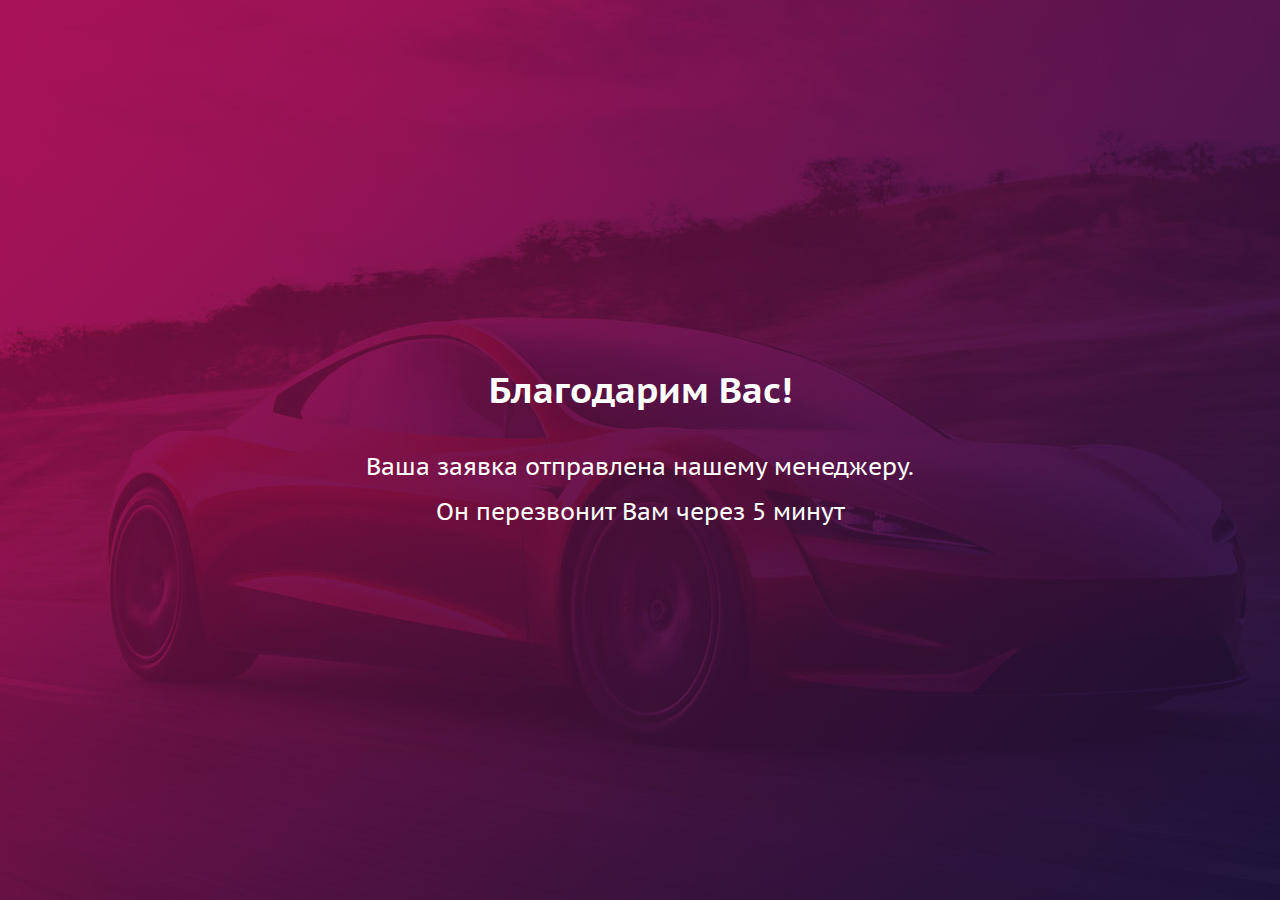
==== thanks.html @ f4be1530 "first" ====
<!DOCTYPE html>
<html lang="ru" style="height: 100%;">
<head>
    <meta charset="UTF-8">
    <!-- <meta http-equiv="refresh" content="5;  benzo"> -->
    <title>Благодарим Вас!</title>    
    <link rel="icon" type="image/ico" href="favicon.ico" />    
    <link rel="stylesheet" href="css/main.css" />
    <link rel="stylesheet" href="css/fonts.css" />
    <link rel="stylesheet" href="css/media.css" />
</head>
    <body class="thanks_body">
        <section class="thanks_page">
            <h4 style="font-size: 36px;color: #fff;">Благодарим Вас!</h1>
            <p style="font-size: 24px;color: #fff;">Ваша заявка отправлена нашему менеджеру. <br>Он перезвонит Вам через 5 минут</p> 
        </section>  
    </body>
</html>
---- css/main.css ----
body {
	font: 1.8rem "PT Sans", sans-serif;
	min-width: 320px;
	font-weight: normal;
	position: relative;
	max-width: 1920px;
	margin: 0 auto;
	overflow-x: hidden;
}
main {
	display: block;
}
p {
	font-size: 1.8rem;
	line-height: 2.8rem;
	color: #000;
}
.video {
	text-align: center;
	background-image: url("../img/video_bg.png");
	background-position: center bottom;
}
.video .video_wrapper {
	margin: 0 auto;
	max-width: 770px;
	position: relative;
}
.video video {
	-webkit-object-fit: cover;
    -moz-object-fit: cover;
    -ms-object-fit: cover;
    -o-object-fit: cover;
    object-fit: cover;
    width: 100%;
}
.video button#videoButton {
	width: 9.6rem;
	height: 9.6rem;
	background-size: 100% 100%;
	background-image: url("../img/video_btn.png");
	position: absolute;
	top: 0;
	left: 0;
	right: 0;
	bottom: 0;
	margin: auto;
}
.mfp-counter {
	display: none;
}
.dot {
	position: relative;
	z-index: 300;
	height: 5px;
	width: 25px;
	background-color: #e6e6e6;
}
.slick-active .dot {
	background-color: #a40e4c;
}
.slick-dots {
	bottom: 0!important;
	right: 15px!important;
	width: auto!important;
}
.slick-dots li {
	height: auto!important;
	margin: 0 0 0 10px!important;
	width: auto!important;
}
.slick-dotted.slick-slider {
	margin-bottom: 0!important;
}
.next, .prev {
	position: absolute;
	width: 50px;
	height: 50px;
	z-index: 300;
	cursor: pointer;
	-webkit-transition: all .3s;
	-moz-transition: all .3s;
	-ms-transition: all .3s;
	transition: all .3s;
	bottom: 0;
}
.next {
	background-image: url("../img/next.png");
	left: 485px;
}
.next:hover {
	background-image: url("../img/next_hover.png");
}
.prev {
	background-image: url("../img/prev.png");
	left: 415px;
}
.prev:hover {
	background-image: url("../img/prev_hover.png");
}
.slider_wrapper {
	position: relative;
}
.slider_wrapper:after, .slider:after {
	content: "";
	display: table;
	clear: both;
}
.open_form .timer {
	margin-top: 1rem;
}
.open_form .timer__item {
	display: inline-block;
	width: 60px;
	margin-right: 2rem;
	height: 70px;
	-webkit-border-radius: 3px;
	-moz-border-radius: 3px;
	border-radius: 3px;
	padding-top: .5rem;
	text-align: center;
	color: #000;
	position: relative;
}
.open_form .timer__item:after {
	content: "";
	background-image: url(../img/timer_border.png);
	position: absolute;
	top: 20px;
	right: -22px;
	width: 24px;
	height: 59px;
}
.open_form .timer__item:last-of-type {
	margin-right: 0;
}
.open_form .timer__item:last-of-type span {
	color: #a40e4c;
}
.open_form .timer__item:last-of-type:after {
	display: none;
}
.open_form .big-numb-time, .timer-text {
	color: #2c213e;
}
.open_form .big-numb-time {
	font-size: 4.8rem;
}
.open_form .timer-text {
	font-size: 1.8rem;
	position: relative;
	top: -5px;
}
.relative {
	position: relative;
}
button {
	border: none;
	background: none;
}
button, button:focus, button:hover, input, .thumbnail, .slick-slide, img, ul, li, a, a:focus, a:hover, div, div:focus textarea, textarea:focus {
	outline: none;
	text-decoration: none;
	color: inherit;
}
.mfp-close-btn-in .mfp-close {
	color: #fff!important;
}
.politics {
	background-color: #fff;
}
.politics p {
	font-size: 18px;
	color: #000;
}
.politics_text {
	padding: 20px 15px;
}
.politics h3 {
	background: #1782ab;
	font-size: 24px;
	color: #fff;
	text-transform: uppercase;
	text-align: center;
	padding: 20px 0;
	margin: 0;
}
section {
	padding: 70px 0;
	position: relative;
	background-repeat: no-repeat;
	background-position: center top;
}
section h6 {
	font-weight: bold;
	font-size: 24px;
}
section h4 {
	font-size: 2.6rem;
	margin-top: 0;
	margin-bottom: 2rem;
	font-weight: bold;
	color: #000;
}
section h3 {
	font-size: 3.6rem;
	margin-top: 0;
	color: #000;
	font-weight: bold;
}
ul {
	list-style-type: none;
	padding: 0;
}
.thanks_body {
	background-image: url(../img/thanks.jpg);
	background-repeat: no-repeat;
	background-position: center center;
	margin: 0;
	height: 100%;
	color: #fff;
	display: table;
	width: 100%;
	text-align: center;
}
.thanks_body h4 {
	font-size: 36px;
	margin-top: 0;
}
.thanks_body p {
	font-size: 24px;
	margin-bottom: 0;
}
.thanks_page {
	display: table-cell;
	vertical-align: middle;
}
footer {
	padding-bottom: 20px;
}
footer p {
	color: #919191;
	font-size: 18px;
}
footer span {
	text-decoration: underline;
	color: #2897e5;
	display: block;
	font-size: 14px;
}
footer .row {
	display: -webkit-box;
	display: -moz-box;
	display: -ms-flexbox;
	display: -webkit-flex;
	display: flex;
	-webkit-box-align: center;
	-webkit-flex-align: center;
	-ms-flex-align: center;
	-webkit-align-items: center;
	align-items: center;
	-webkit-box-pack: space-between;
	-webkit-justify-content: space-between;
	-ms-flex-pack: space-between;
	justify-content: space-between;
	height: 60px;
}
.footer_logo {
	max-width: 100%;
}
.made_by p {
	margin-bottom: 10px;
}
.copyright p {
	color: #575757;
	font-size: 14px;
	margin: 0;
}
.copyright {
	text-align: center;
}
.made_by {
	text-align: right;
}
.main_btn {
	height: 57px;
	text-align: center;
	width: 100%;
	max-width: 270px;
	font-size: 14px;
	letter-spacing: .02em;
	font-weight: bold;
	color: #fff;
	-webkit-transition: all .3s;
	-moz-transition: all .3s;
	-ms-transition: all .3s;
	transition: all .3s;
	-webkit-border-radius: 24px 25px 25px 24px/24px 24px 25px 25px;
	-moz-border-radius: 24px 25px 25px 24px/24px 24px 25px 25px;
	border-radius: 24px 25px 25px 24px/24px 24px 25px 25px;
	display: -webkit-box;
	display: -moz-box;
	display: -ms-flexbox;
	display: -webkit-flex;
	display: flex;
	-webkit-box-align: center;
	-webkit-flex-align: center;
	-ms-flex-align: center;
	-webkit-align-items: center;
	align-items: center;
	-webkit-box-pack: center;
	-webkit-justify-content: center;
	-ms-flex-pack: center;
	justify-content: center;
	background-image: url(../img/main_btn.png);
	text-transform: uppercase;
	box-shadow: 3px 3px 3px rgba(0,0,0,.5);
	border: 0;
	background-color: transparent;
}
.main_btn:hover {
	-webkit-box-shadow: none;
	-moz-box-shadow: none;
	box-shadow: none;
	background-image: url(../img/main_btn_hover.png);
	color: #fff;
}
.main_btn.main_btn2:hover {
	background-image: url(../img/main_btn2_hover.png);
}
.main_btn:focus {
	color: #fff;
}
.main_btn.main_btn2 {
	background-image: url(../img/main_btn2.png);
}
.main_btns .main_btn2 {
	margin-top: 6px;
}
.form {
	text-align: center;
	position: relative;
	z-index: 20;
}
.form_wrapper {
	margin: auto;
	position: relative;
	background-color: #09163a;
	width: 100%;
	max-width: 370px;
	padding: 5rem;
}
.form_wrapper h6 {
	color: #fff;
	font-weight: bold;
	font-size: 2.6rem;
	line-height: 4.8rem;
	margin: 0;
}
.form_wrapper p {
	color: #fff;
}
label.error {
	color: red;
}
.form input::-webkit-input-placeholder {
	color: #000;
	font-size: 16px;
}
.form input::-moz-placeholder {
	color: #000;
	font-size: 16px;
}
.form input:-ms-input-placeholder {
	color: #000;
	font-size: 16px;
}
.form input:-moz-placeholder {
	color: #000;
	font-size: 16px;
}
.form textarea::-webkit-input-placeholder {
	color: #000;
	font-size: 16px;
}
.form textarea::-moz-placeholder {
	color: #000;
	font-size: 16px;
}
.form textarea:-ms-input-placeholder {
	color: #000;
	font-size: 16px;
}
.form textarea:-moz-placeholder {
	color: #000;
	font-size: 16px;
}
.form input, .form textarea {
	width: 100%;
	max-width: 270px;
	-webkit-border-radius: 30px;
	-ms-border-radius: 30px;
	-moz-border-radius: 30px;
	-o-border-radius: 30px;
	border-radius: 30px;
	margin-top: 8px;
	color: #000;
	border: 0;
	text-indent: 30px;
	height: 60px;
	font-size: 18px;
	border: 1px solid #3760d0;
}
.form textarea {
	padding-top: 20px;
	height: 120px;
	resize: none;
}
.form button {
	width: 100%;
	max-width: 270px;
	margin-top: 8px;
}
header {
	padding-top: 18px;
	padding-bottom: 80px;
}
header:before {
	content: "";
	position: absolute;
	top: 0;
	left: 0;
	width: 100%;
	height: 1312px;
	background-image: url("../img/main_bg.jpg");
	background-repeat: no-repeat;
	background-position: 50% top;
}
header .top_head {
	display: -webkit-box;
	display: -moz-box;
	display: -ms-flexbox;
	display: -webkit-flex;
	display: flex;
	-webkit-box-align: center;
	-webkit-flex-align: center;
	-ms-flex-align: center;
	-webkit-align-items: center;
	-webkit-box-pack: space-between;
	-webkit-justify-content: space-between;
	-ms-flex-pack: space-between;
	justify-content: space-between;
}
.menu {
	margin: 3.4rem 0 3rem;
}
.menu ul li {
	display: inline-block;
	font-size: 14px;
	text-transform: uppercase;
	font-weight: bold;
	color: #fff;
	margin-right: 40px;
	-webkit-transition: all .3s;
	-moz-transition: all .3s;
	-ms-transition: all .3s;
	transition: all .3s;
}
.menu ul li a {
	display: block;
}
.menu ul li:hover {
	color: #1399d7;
}
.top_btn_mobile {
	color: #f5d6ba;
	font-size: 16px;
	text-decoration: underline;
	display: none;
}
.top_btn a {
	text-align: center;
	line-height: 16px;
	width: 170px;
	max-width: 170px;
	color: #f5d6ba;
	font-size: 16px;
	-webkit-transition: all .3s;
	-moz-transition: all .3s;
	-ms-transition: all .3s;
	transition: all .3s;
	height: 50px;
	-webkit-border-radius: 24px 25px 25px 24px/24px 24px 25px 25px;
	-moz-border-radius: 24px 25px 25px 24px/24px 24px 25px 25px;
	border-radius: 24px 25px 25px 24px/24px 24px 25px 25px;
	border: solid 2px #f5d6ba;
	background-color: transparent;
	display: -webkit-box;
	display: -moz-box;
	display: -ms-flexbox;
	display: -webkit-flex;
	display: flex;
	-webkit-box-align: center;
	-webkit-flex-align: center;
	-ms-flex-align: center;
	-webkit-align-items: center;
	-webkit-box-pack: center;
	-webkit-justify-content: center;
	-ms-flex-pack: center;
	justify-content: center;
}
.top_btn a:hover {
	background-color: #f5d6ba;
	color: #4e351f;
}
.top_items.top_phone {
	font-size: 18px;
	color: #fff;
}
.desc {
	font-size: 1.8rem;
	line-height: 2.4rem;
}
.logo img {
	width: 100%;
	display: block;
	margin-bottom: 5px;
}
.logo {
	font-size: 16px;
	line-height: 20px;
	color: #fff;
}
.top_items {
	font-size: 15px;
	line-height: 20px;
	color: #fff;
	display: -webkit-box;
	display: -moz-box;
	display: -ms-flexbox;
	display: -webkit-flex;
	display: flex;
	-webkit-box-align: center;
	-webkit-flex-align: center;
	-ms-flex-align: center;
	-webkit-align-items: center;
	align-items: center;
	-webkit-box-pack: center;
	-webkit-justify-content: center;
	-ms-flex-pack: center;
	justify-content: center;
}
.top_items img {
	margin-right: 12px;
}
h1{
	font-size: 5.5rem;
	color: #f5d6ba;
	font-weight: bold;
}
h2 {
	font-size: 3.5rem;
	color: #f5d6ba;
	font-weight: bold;
	margin: 0;
}
.trigger {
	margin: 3rem 0 5rem;
}
.trigger li {
	position: relative;
	font-size: 1.8rem;
	line-height: 4.8rem;
	color: #fff;
	margin-bottom: 0;
	padding-left: 20px;
}
.trigger li:last-of-type {
	margin-bottom: 0;
}
.trigger li:before {
	width: 7px;
	height: 11px;
	position: absolute;
	left: 0;
	top: 0;
	bottom: 0;
	margin: auto;
	content: "";
	background-image: url('../img/trigger.png');
}
.adv .adv_text {
	background-color: #09163a;
	height: 315px;
	display: -webkit-box;
	display: -moz-box;
	display: -ms-flexbox;
	display: -webkit-flex;
	display: flex;
	-webkit-box-align: center;
	-webkit-flex-align: center;
	-ms-flex-align: center;
	-webkit-align-items: center;
	align-items: center;
}
.adv .adv_text_2 {
	position: relative;
	z-index: 2;
}
.adv .adv_text.adv_text_left {
	padding-left: 10rem;
}
.adv .adv_text.adv_text_right {
	padding-left: 14rem;
}
.adv h3 {
	position: relative;
	top: -14px;
}
.adv h4 {
	color: #fff;
}
.adv img {
	position: relative;
	z-index: 1;
	display: block;
	max-width: 670px;
}
.adv p {
	color: #fff;
}
.adv .row {
	margin-bottom: 3rem;
}
.adv .row.row_3 {
	-webkit-transform: translateY(-150px);
	-moz-transform: translateY(-150px);
	-ms-transform: translateY(-150px);
	transform: translateY(-150px);
}
.adv .row.row_3 img {
	-webkit-transform: translateY(94px);
	-moz-transform: translateY(94px);
	-ms-transform: translateY(94px);
	transform: translateY(94px);
}
.adv .pict_wrapper img {
	float: right;
	-webkit-transform: translateY(-150px);
	-moz-transform: translateY(-150px);
	-ms-transform: translateY(-150px);
	transform: translateY(-150px);
}
.adv .row.row_4 {
	-webkit-transform: translateY(-54px);
	-moz-transform: translateY(-54px);
	-ms-transform: translateY(-54px);
	transform: translateY(-54px);
}
.adv .row.row_4 .adv_text {
	z-index: 4;
	position: relative;
}
.adv {
	padding-bottom: 0;
}
.question {
	padding-top: 0;
}
.question h3 {
	margin-bottom: 9rem;
}
.question:before {
	content: "";
	background-image: url(../img/car_right.png);
	position: absolute;
	top: -210px;
	left: 0;
	width: 100%;
	height: 342px;
}
.question:after {
	content: "";
	background-image: url(../img/car_left.png);
	position: absolute;
	bottom: 30px;
	left: 0;
	width: 100%;
	height: 424px;
}
.question h4 {
	margin: 0;
}
.question p {
	margin: 3rem 0;
}
.question .main_btn {
	position: relative;
	z-index: 2;
}
.question .row {
	margin-bottom: 10rem;
	
}
.question .row:last-of-type {
	margin-bottom: 0;
}
.question .row img {
	max-width: 100%;
}
.question ul {
	list-style-type: disc;
	padding-left: 18px;
	margin-bottom: 5rem;
}
ul li {
	line-height: 28px;
}
.cols img {
	max-width: 100%;
}
.cols .cols_text {
	padding: 4rem 0 5rem 4rem;
}
.cols .cols_text h4 {
	font-size: 2.4rem;
	color: #fff;
	margin: 0;
}
.cols .cols_text p {
	color: #fff;
	margin: 3rem 0;
}
.cols .cols_wrapper {
	background-image: -webkit-linear-gradient(135deg, #a40e4c, #09163a);
	background-image: -moz-linear-gradient(135deg, #a40e4c, #09163a);
	background-image: -ms-linear-gradient(135deg, #a40e4c, #09163a);
	background-image: linear-gradient(135deg, #a40e4c, #09163a);
}
.open_form:before {
	content: "";
	position: absolute;
	top: 0;
	left: 0;
	width: 100%;
	height: 403px;
	background-image: url("../img/open_form_bg.png");
	background-position: center top;
	background-repeat: no-repeat;
	top: 160px;
	z-index: 2;
}
.open_form h3 {
	font-size: 9rem;
	text-align: left;
	color: #a40e4c;
	margin-bottom: 4rem;
	margin-top: 3rem;
}
.open_form h3:before {
	display: none;
}
.open_form img {
	position: absolute;
	left: 32%;
	z-index: 1;
}
.open_form_left {
	z-index: 2;
}
.open_form .open_form_left p span {
	font-weight: bold;
	color: #58a493;
}
.open_form .open_form_left p.counter_head {
	font-size: 18px;
	margin-top: 6rem;
}
.hub .photos img {
	max-width: 100%;
}
.hub:after {
	display: none;
}
.hub h3 {
	margin-bottom: 3rem;
}
.hub .hub_left p {
	margin-bottom: 3rem;
}
.hub .hub_left p:last-of-type {
	margin-bottom: 0;
}
.hub .hub_right span {
	display: block;
	text-align: right;
	font-size: 10rem;
	color: #f5d6ba;
	font-weight: bold;
	line-height: 7rem;
	margin-bottom: 5rem;
}
.hub .hub_right .hub_right_wrapper {
	display: -webkit-box;
	display: -moz-box;
	display: -ms-flexbox;
	display: -webkit-flex;
	display: flex;
	-webkit-box-align: center;
	-webkit-flex-align: center;
	-ms-flex-align: center;
	-webkit-align-items: center;
	align-items: center;
	-webkit-box-pack: center;
	-webkit-justify-content: center;
	-ms-flex-pack: center;
	justify-content: center;
}
.hub .hub_right .hub_right_wrapper p {
	margin-bottom: 5rem;
	margin-left: 3rem;
}
.hub:after {
	content: "";
	position: absolute;
	bottom: -160px;
	left: 0;
	background-image: url('../img/car_pict.png');
	background-position: center top;
	width: 100%;
	height: 348px;
}
.rev {
	overflow: hidden;
	padding-bottom: 160px;
}
.rev h3 {
	margin-bottom: 5rem;
}
.rev p {
	margin-bottom: 3rem;
	position: relative;
	z-index: 3;
}
.rev p:before {
	content: "";
	position: absolute;
	width: 193px;
	height: 188px;
	position: absolute;
	left: -80px;
	top: -92px;
	background-image: url(../img/rev_quote_l.png);
	z-index: -1;
}
.rev p:after {
	content: "";
	position: absolute;
	width: 193px;
	height: 188px;
	position: absolute;
	right: 0;
	bottom: -150px;
	background-image: url(../img/rev_quote_r.png);
	z-index: -1;
}
.rev strong {
	color: #000;
}
.rev .rev_hub {
	position: absolute;
	bottom: -100px;
	right: -200px;
}
.rev img {
	max-width: 100%;
}
.step img.main_picts {
	max-width: 100%;
}
.step {
	overflow: hidden;
	padding-top: 0;
}
.step h3 {
	margin-bottom: 8rem;
}
.step h4 {
	margin: 3rem 0;
	font-size: 2.4rem;
}
.step .step_pict {
	position: absolute;
	top: -110px;
	left: -20px;
}
.step p {
	margin: 0;
}
.step .main_btn {
	margin-top: 3rem;
}
.step:before {
	content: "";
	position: absolute;
	width: 100%;
	height: 803px;
	background-image: url(../img/right_circle.png);
	background-position: center top;
	left: 0;
	top: 235px;
}
.faq {
	padding-top: 0;
}
.faq img {
	max-width: 100%;
}
.faq h3 {
	margin-bottom: 4rem;
}
.faq .row {
	display: -webkit-box;
	display: -moz-box;
	display: -ms-flexbox;
	display: -webkit-flex;
	display: flex;
	-webkit-box-align: center;
	-webkit-flex-align: center;
	-ms-flex-align: center;
	-webkit-align-items: center;
	align-items: center;
}
.faq .main_btn {
	margin-top: 4rem;
}
.online {
	padding-top: 0;
}
.online:before {
	content: "";
	position: absolute;
	top: 150px;
	left: 0;
	width: 100%;
	height: 362px;
	background-position: center top;
	background-image: url(../img/online_bg.png);
}
.online .form {
	text-align: left;
}
.online h3 {
	margin-bottom: 4rem;
}
.online .online_left p {
	margin-bottom: 4rem;
}
.online .online_right p {
	font-size: 2rem;
}
.online .row {
	display: -webkit-box;
	display: -moz-box;
	display: -ms-flexbox;
	display: -webkit-flex;
	display: flex;
}
.online .online_right {
	height: 100%;
	position: relative;
}
.online .online_right .girl {
	left: 0;
	bottom: 0;
	position: absolute;
}
.online .online_right p a {
	color: #a40e4c;
	font-size: 2.4rem;
	font-weight: bold;
}

.contact {
	padding-bottom: 20px;
}
.contact img {
	max-width: 100%;
}
.contact h3 {
	margin-bottom: 5rem;
}
.contact .contact_item {
	margin-bottom: 3rem;
	display: -webkit-box;
	display: -moz-box;
	display: -ms-flexbox;
	display: -webkit-flex;
	display: flex;
	-webkit-box-align: center;
	-webkit-flex-align: center;
	-ms-flex-align: center;
	-webkit-align-items: center;
	align-items: center;
}
.contact .contact_item p {
	margin: 0;
}
.contact .contact_item img {
	margin-right: 3.6rem;
}
.contact .contact_item:last-of-type {
	margin-bottom: 0;
}
---- css/fonts.css ----
@font-face {
	font-family: "PT Sans";
	src: url("../fonts/PT_Sans-Caption-Web-Regular.ttf") format("truetype");
	font-weight: normal;
	font-style: normal;
}
@font-face {
	font-family: "PT Sans";
	src: url("../fonts/PT_Sans-Caption-Web-Bold.ttf") format("truetype");
	font-weight: bold;
	font-style: normal;
}
---- css/media.css ----
/*==========  Desktop First Method  ==========*/

/* Large Devices, Wide Screens */
@media only screen and (max-width : 1199px) {
	html {
		font-size: 9px;
	}
	section h3 br,
	p br {
		display: none;
	}
	.logo img {
		max-width: 200px;
	}
	.top_items {
		font-size: 14px;
	}
	header:before {
		background-position: 45% top;
	}
	.adv img {
		max-width: 100%;
	}
	.adv * {
		transform: none!important;
	}
	.adv h3 {
		top: 0;
	}
	.adv .adv_text.adv_text_right,
	.adv .adv_text.adv_text_left {
		padding-left: 5rem;
		padding-right: 5rem;
	}
	.question p {
		margin: 1.5rem 0;
	}
	.question ul {
		margin-bottom: 2rem;
	}
	.question:after {
		display: none;
	}
	.cols .cols_text {
		padding: 3rem 1rem;
	}
	.open_form_left p {
		max-width: 300px;
		font-size: 16px;
	}
	.open_form .open_form_left p.counter_head {
		font-size: 16px;
	}
	.open_form:before {
		display: none;
	}
	.hub .hub_right span {
		line-height: 9rem;
	}
	.rev p {
		margin-bottom: 0;
	}
	.prev {
		left: 340px;
	}
	.next {
		left: 410px;
	}
	.step .step_pict {
		max-width: 500px;
		top: -70px;
	}
	.online .online_right .girl {
		max-width: 100%;
	}
	.online:before {
		display: none;
	}
	.online .online_right p a {
		display: block;
	}
	.adv .adv_text {
		height: 252px;
	}
	.adv_text_1 {
		position: relative;
		top: 113px;
	}
}

/* Medium Devices, Desktops */
@media only screen and (max-width : 991px) {
	footer .row div  {
		text-align: center;
	}
	.made_by p,
	.copyright p {
		font-size: 16px;
	}
	html {
		font-size: 8px;
	}
	.open_form {
		text-align: center;
	}
	.open_form h3 {
		text-align: center;
		margin-top: 0;
	}
	.open_form h3 br {
		display: none;
	}
	.open_form button {
		margin-top: 3rem;
	}
	p {
		margin-left: auto;
		margin-right: auto;
		max-width: 500px;
	}
	.open_form {
		height: auto;
		background-position: left top;
	}
	.open_form .open_form_left p {
		margin-left: auto;
		margin-right: auto;
	}
	section {
		padding: 60px 0;
	}
	.open_form .timer {
		margin-bottom: 4rem;
	}
	.open_form .main_btn {
		margin: 0 auto;
	}
	.open_form .timer__item {
		padding-top: 1.5rem;
	}
	header:before {
		display: none;
	}
	header {
		background-image: url(../img/main_bg_tablet.jpg);
		background-repeat: no-repeat;
		background-position: center top;
		padding-bottom: 50px;
	}
	.adv_text_1 {
		top: 100px;
	}
	.adv .adv_text {
		height: 193px;
	}
	.question {
		padding-top: 50px;
	}
	.cols .cols_text h4 {
		font-size: 2rem;
	}
	.open_form {
		padding-top: 0;
	}
	.hub .hub_right span {
		line-height: 12rem;
	}
	.next {
		right: 15px;
		left: auto;
	}
	.prev {
		right: 75px;
		left: auto;
	}
	.rev .rev_hub {
		display: none;
	}
	.rev {
		padding-bottom: 60px;
	}
	.footer_logo img {
		max-width: 200px;
	}
}

/* Small Devices, Tablets */
@media only screen and (max-width : 767px) {
	.made_by {
		text-align: center;
	}
	.politics h3 {
		font-size: 23px;
	}
	footer {
		text-align: center;
	}
	html {
		font-size: 7.5px;
	}
	section {
		padding: 40px 0;
	}
	footer .row {
		display: block;
	}
	.contact {
		text-align: center;
	}
	.contact h3 {
		text-align: center;
	}
	.thanks_body {
		background-image: none;
	}	
	header .top_head {
		display: block;
	}
	header .top_head:after {
		display: table;
		content: "";
		clear: both;
	}
	.logo {
		width: 100%;
		margin-bottom: 10px;
	}
	.top_items img {
		display: none;
	}
	.top_items {
		display: block;
	}
	.worktime {
		display: none;
	}
	.top_phone {
		float: right;
	}
	.location {
		float: left;
		font-size: 16px;
	}
	.top_btn_mobile {
		display: block;
		text-align: right;
	}
	.top_phone {
		font-weight: bold;
		font-size: 18px;
	}

}

@media only screen and (max-width : 630px) {
	h1 {
		font-size: 32px;
		line-height: 38px;
	}
	h2 {
		font-size: 24px;
		line-height: 38px;
	}
}
/* Extra Small Devices, Phones */
@media only screen and (max-width : 480px) {
	.made_by p, .copyright p {
		font-size: 14px;
	}
	.share .timer__item {
		margin-right: 1rem;
		width: 60px;
		height: 60px;
	}
	.share .timer__item:last-of-type {
		margin-right: 0;
	}
	button#videoButton {
		width: 5rem;
		height: 5rem;
	}
	.open_form .timer__item {
		height: 60px;
		width: 60px;
		padding-top: 1rem;
	}
	section h3 {
		font-size: 2.8rem;
	}
	.open_form .timer__item {
		margin-right: 1rem;
	}
}

@media only screen and (max-width : 380px) {
	h1 {
		
	}
	section h3 {
		font-size: 2.4rem;
	}
}

/* Custom, iPhone Retina */
@media only screen and (max-width : 320px) {

}


/*==========  Mobile First Method  ==========*/

/* Custom, iPhone Retina */
@media only screen and (min-width : 320px) {

}

/* Extra Small Devices, Phones */
@media only screen and (min-width : 480px) {

}

/* Small Devices, Tablets */
@media only screen and (min-width : 768px) {

}

/* Medium Devices, Desktops */
@media only screen and (min-width : 992px) {

}

/* Large Devices, Wide Screens */
@media only screen and (min-width : 1200px) {
	.container {
		width: 1200px;
	}
}
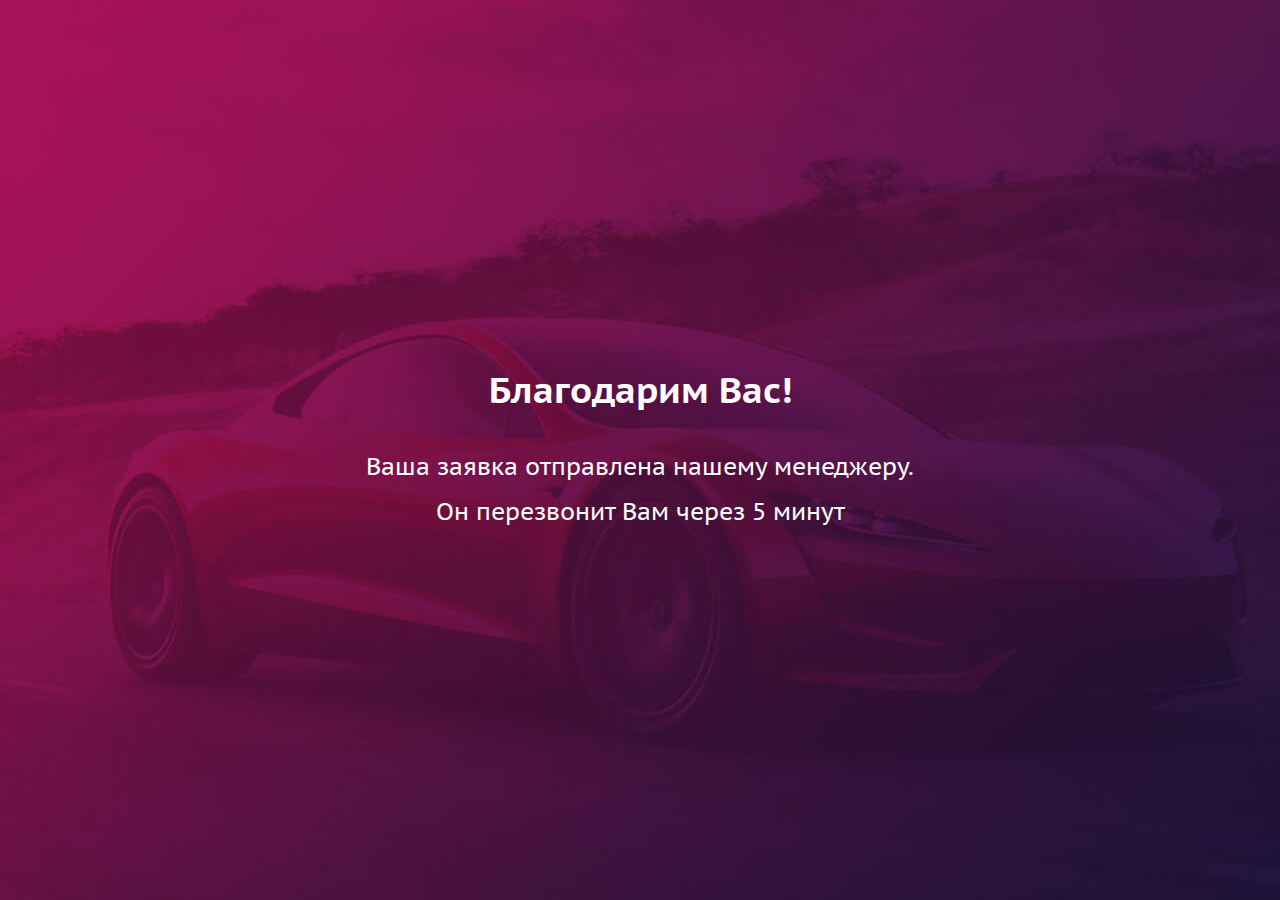
==== commit 91dc6a26: "xas" ====
--- a/thanks.html
+++ b/thanks.html
@@ -2,7 +2,7 @@
 <html lang="ru" style="height: 100%;">
 <head>
     <meta charset="UTF-8">
-    <!-- <meta http-equiv="refresh" content="5;  benzo"> -->
+    <meta http-equiv="refresh" content="5;  http://www.tesla-hub.com.ua/">
     <title>Благодарим Вас!</title>    
     <link rel="icon" type="image/ico" href="favicon.ico" />    
     <link rel="stylesheet" href="css/main.css" />
--- a/css/main.css
+++ b/css/main.css
@@ -606,6 +606,15 @@
 	position: relative;
 	z-index: 2;
 }
+.question .circle {
+	position: absolute;
+	left: 0;
+	top: 0;
+	background-image: url(../img/left_circle.png);
+	width: 100%;
+	height: 803px;
+	z-index: -2;
+}
 .adv .adv_text.adv_text_left {
 	padding-left: 10rem;
 }
@@ -650,6 +659,11 @@
 	-ms-transform: translateY(-150px);
 	transform: translateY(-150px);
 }
+.adv .pict_wrapper:after {
+	display: table;
+	clear: both;
+	content: "";
+}
 .adv .row.row_4 {
 	-webkit-transform: translateY(-54px);
 	-moz-transform: translateY(-54px);
@@ -778,9 +792,9 @@
 .hub .photos img {
 	max-width: 100%;
 }
-.hub:after {
+/*.hub:after {
 	display: none;
-}
+}*/
 .hub h3 {
 	margin-bottom: 3rem;
 }
@@ -829,6 +843,19 @@
 	width: 100%;
 	height: 348px;
 }
+.hub .container {
+	position: relative;
+}
+.hub .container:before {
+	content: "";
+	position: absolute;
+	top: -40px;
+	left: -45px;
+	background-image: url(../img/12.png);
+	width: 1322px;
+	height: 530px;
+	z-index: -1;
+}
 .rev {
 	overflow: hidden;
 	padding-bottom: 160px;
@@ -870,6 +897,7 @@
 	position: absolute;
 	bottom: -100px;
 	right: -200px;
+	z-index: -1;
 }
 .rev img {
 	max-width: 100%;
@@ -880,6 +908,7 @@
 .step {
 	overflow: hidden;
 	padding-top: 0;
+	z-index: 2;
 }
 .step h3 {
 	margin-bottom: 8rem;
@@ -899,24 +928,29 @@
 .step .main_btn {
 	margin-top: 3rem;
 }
-.step:before {
-	content: "";
-	position: absolute;
-	width: 100%;
-	height: 803px;
-	background-image: url(../img/right_circle.png);
-	background-position: center top;
-	left: 0;
-	top: 235px;
-}
 .faq {
 	padding-top: 0;
 }
 .faq img {
-	max-width: 100%;
+	/*max-width: 100%;*/
+	position: relative;
+	left: -115px;
+	top: 30px;
+	z-index: -1;
 }
 .faq h3 {
 	margin-bottom: 4rem;
+	position: relative;
+}
+.faq h3:before {
+	position: absolute;
+	content: "";
+	background-image: url(../img/pdf.png);
+	top: -50px;
+	right: -80px;
+	width: 397px;
+	height: 454px;
+	z-index: -1;
 }
 .faq .row {
 	display: -webkit-box;
@@ -932,6 +966,16 @@
 }
 .faq .main_btn {
 	margin-top: 4rem;
+}
+.faq:before {
+	content: "";
+	position: absolute;
+	width: 100%;
+	height: 803px;
+	background-image: url(../img/right_circle.png);
+	background-position: center top;
+	left: 0;
+	top: -604px;
 }
 .online {
 	padding-top: 0;
@@ -1010,4 +1054,67 @@
 }
 .contact .contact_item:last-of-type {
 	margin-bottom: 0;
+}
+.toggle_btn {
+display: none;
+height: 30px;
+width: 30px;
+position: absolute;
+z-index: 200;
+top: 15px;
+right: 15px;
+left: auto;
+-webkit-border-radius: 3px;
+-moz-border-radius: 3px;
+-ms-border-radius: 3px;
+-o-border-radius: 3px;
+border-radius: 3px;
+}
+.toggle_btn .sandwich {
+	width: 30px;
+  height: 30px;
+  position: absolute;
+  top: 0;
+  bottom: 0;
+  left: 0;
+  right: 0;
+  margin: auto;
+}
+.toggle_btn .sandwich span {
+	height: 2px;
+    width: 24px;
+    position: relative;
+    border-radius: 2px;
+    left: 3px;
+    background-color: #fff;
+    display: block;
+}
+.toggle_btn .sandwich span.sw-topper {
+	top: 6px;
+    transition: transform 0.3s, top 0.2s;
+}
+.toggle_btn .sandwich span.sw-bottom {
+	top: 12px;
+    transition: transform 0.3s, top 0.2s;
+    transition-delay: 0.1s, 0s;
+}
+.toggle_btn .sandwich span.sw-footer {
+	top: 18px;
+    transition: all 0.5s;
+    transition-delay: 0.1s;
+}
+.toggle_btn .sandwich.active .sw-topper {
+	top: 15px;
+	-moz-transform: rotate(-45deg);
+	transform: rotate(-45deg);
+}
+.toggle_btn .sandwich.active .sw-bottom {
+	top: 13px;
+	-moz-transform: rotate(45deg);
+	transform: rotate(45deg);
+}
+.toggle_btn .sandwich.active .sw-footer {
+	opacity: 0;
+	top: 0;
+	transform: rotate(180deg);
 }--- a/css/media.css
+++ b/css/media.css
@@ -86,6 +86,12 @@
 		position: relative;
 		top: 113px;
 	}
+	.faq:before {
+		display: none;
+	}
+	.hub .container:before {
+		display: none;
+	}
 }
 
 /* Medium Devices, Desktops */
@@ -133,7 +139,8 @@
 		margin-bottom: 4rem;
 	}
 	.open_form .main_btn {
-		margin: 0 auto;
+		margin-left: auto;
+		margin-right: auto;
 	}
 	.open_form .timer__item {
 		padding-top: 1.5rem;
@@ -182,6 +189,19 @@
 	.footer_logo img {
 		max-width: 200px;
 	}
+	.faq img {
+		max-width: 700px;
+	}
+	.faq h3:before {
+		display: none;
+	}
+	.question .circle {
+		display: none;
+	}
+	.hub:after {
+		display: none;
+	}
+
 }
 
 /* Small Devices, Tablets */
@@ -249,17 +269,445 @@
 		font-weight: bold;
 		font-size: 18px;
 	}
-
+	section h3 {
+		margin-bottom: 30px;
+		text-align: center;
+		font-size: 24px;
+	}
+	.adv {
+		margin-bottom: -50px;
+	}
+	.adv .adv_text {
+		height: 230px;
+		text-align: center;
+		-webkit-box-pack: center;
+		-webkit-justify-content: center;
+		-ms-flex-pack: center;
+		justify-content: center;
+		margin-left: -15px;
+		margin-right: -15px;	
+	}
+	.adv_text_1 {
+		top: 0;
+	}
+	.adv p {
+		margin: 0;
+	}
+	.adv .row {
+		margin-bottom: 0;
+	}
+	.adv .row img {
+		z-index: 10!important;
+		height: 225px;
+		/*width: 100%;*/
+	}
+	.row_1 img {
+		top: 30px;
+	}
+	.row_2 .col-sm-6:first-of-type {
+		top: 185px;
+	}
+	.row_2 .col-sm-6:last-of-type {
+		top: -185px;
+	}
+	.row_2 img {
+		top: -65px;
+	}
+	.row_3 img {
+		top: -65px;
+	}
+	.row_3 .col-sm-6:last-of-type {
+		top: -85px;
+	}
+	.row_4 img {
+		top: -340px;
+	}
+	.row_4 .col-sm-6:first-of-type {
+		top: 90px;
+	}
+	.adv .pict_wrapper img {
+		float: none;
+	}
+	.adv img {
+		margin: 0 auto;
+	}
+	.adv h4 {
+		font-size: 24px;
+	}
+	.adv p {
+		font-size: 16px;
+		line-height: 26px;
+	}
+	.question {
+		padding-top: 0;
+	}
+	.question:before {
+		background-image: url(../img/circle_left_mob.png);
+		width: 151px;
+		height: 440px;
+		z-index: -1;
+		top: 40px;
+	}
+	.question h4 {
+		font-size: 24px;
+	}
+	.question p {
+		font-size: 16px;
+		line-height: 26px;
+	}
+	p {
+		font-size: 16px;
+		line-height: 26px;
+	}
+	.question img {
+		margin-bottom: 30px;
+		margin-left: auto;
+		margin-right: auto;
+	}
+	.cols {
+		text-align: center;
+	}
+	.cols .cols_text p {
+		margin-left: auto;
+		margin-right: auto;
+	}
+	.cols .cols_text h4 {
+		font-size: 24px;
+	}
+	.cols .main_btn {
+		margin-left: auto;
+		margin-right: auto;
+	}
+	.cols img {
+		width: 100%;
+	}
+	.cols .cols_text {
+		padding-top: 40px;
+		padding-bottom: 40px;
+	}
+	.open_form h3 {
+		font-size: 80px;
+	}
+	.open_form .timer {
+		margin-top: 0;
+	}
+	.open_form .open_form_left p.counter_head {
+		margin-bottom: 0;
+		font-weight: bold;
+	}
+	.form_wrapper h6 {
+		font-size: 24px;
+	}
+	.open_form button {
+		margin-top: 8px;
+	}
+	.hub_left {
+		text-align: center;
+	}
+	.hub .hub_left p {
+		margin-bottom: 0;
+		display: inline;
+	}
+	.hub .hub_right .hub_right_wrapper {
+		display: block;
+		margin-top: 30px;
+	}
+	.hub_right_wrapper_left {
+		display: none;
+	}
+	.hub .hub_right .hub_right_wrapper p {
+		font-weight: bold;
+		padding-left: 115px;
+		position: relative;
+		margin-bottom: 50px;
+	}
+	.hub .hub_right .hub_right_wrapper p br {
+		display: block;
+	}
+	.hub .hub_right .hub_right_wrapper p:last-of-type {
+		margin-bottom: 0;
+	}
+	.hub .hub_right .hub_right_wrapper p:before {
+		position: absolute;
+		left: 0;
+		top: 0;
+		bottom: 0;
+		margin: auto;
+		color: #f5d6ba;
+		font-size: 100px;
+		font-weight: bold;
+		z-index: -1;
+		line-height: 0.5;
+	}
+	.hub .hub_right .hub_right_wrapper p:first-of-type:before {
+		content: "3+";
+	}
+	.hub .hub_right .hub_right_wrapper p:nth-of-type(2):before {
+		content: "5+";
+	}
+	.hub .hub_right .hub_right_wrapper p:last-of-type:before {
+		content: "200+";
+	}
+	.row.photos {
+		margin-top: 50px;
+		text-align: center;
+	}
+	.row.photos img {
+		margin-bottom: 1px;
+	}
+	.rev {
+		text-align: center;
+	}
+	.rev strong {
+		margin: 30px 0;
+		display: inline-block;
+	}
+	.rev strong br {
+		display: none;
+	}
+	.rev p {
+		margin-top: 40px;
+	}
+	.rev h3 {
+		margin-bottom: 0;
+	}
+	.rev img {
+		width: 100px;
+		height: 100px;
+		margin-left: auto;
+		margin-right: auto;
+		position: relative;
+		z-index: 10;
+	}
+	.prev {
+		right: auto;
+		left: 15px;
+		top: auto;
+		bottom: 25px;
+	}
+	.next {
+		left: auto;
+		right: 15px;
+		top: auto;
+		bottom: 25px;
+	}
+	.rev p:before {
+		left: 0;
+		width: 100px;
+		height: 100px;
+		-webkit-background-size: cover;
+		-ms-background-size: cover;
+		background-size: cover;
+		top: -35px;
+	}
+	.rev p:after {
+		width: 100px;
+		height: 100px;
+		-webkit-background-size: cover;
+		-ms-background-size: cover;
+		background-size: cover;
+		bottom: -20px;
+	}
+	.step {
+		text-align: center;
+	}
+	.step h4 {
+		font-size: 20px;
+		margin-bottom: 5px;
+	}
+	.step img.main_picts {
+		margin-left: auto;
+		margin-right: auto;
+		margin-top: 40px;
+	}
+	.step p {
+		margin-left: auto;
+		margin-right: auto;
+		max-width: 470px;
+	}
+	.step .main_btn {
+		margin-left: auto;
+		margin-right: auto;
+	}
+	.step h3 {
+		margin-bottom: 0;
+	}
+	.faq h3 {
+		font-size: 24px;
+		text-align: center;
+	}
+	.faq {
+		text-align: center;
+		padding-top: 40px;
+	}
+	.faq p {
+		margin-left: auto;
+		margin-right: auto;
+	}
+	.faq h3:before {
+		display: block;
+		background-image: url(../img/pdf_m.png);
+		width: 340px;
+		height: 389px;
+		left: 0;
+		right: 0;
+		margin: auto;
+	}
+	.faq .main_btn {
+		margin-left: auto;
+		margin-right: auto;
+	}
+	.faq .row {
+		display: block;
+	}
+	.online .row {
+		display: block;
+		text-align: center;
+	}
+	.online .online_right .girl {
+		display: none;
+	}
+	.online .form {
+		text-align: center;
+		margin-bottom: 60px;
+	}
+	.online .form input {
+		display: block;
+		margin-left: auto;
+		margin-right: auto;
+	}
+	.online .form .main_btn {
+		display: block;
+		margin-left: auto;
+		margin-right: auto;
+	}
+	.online .online_right p {
+		font-size: 20px;
+	}
+	.online .online_right p a {
+		font-size: 24px;
+	}
+	.online {
+		padding-top: 40px;
+	}
+	.online:before {
+		display: block;
+		width: 357px;
+		height: 269px;
+		position: absolute;
+		left: 0;
+		top: auto;
+		bottom: 150px;
+		background-image: url(../img/online_mob.png);
+		content: "";
+	}
+	.contact img {
+		margin: 30px 0;
+	}
+	.contact .contact_item {
+		display: block;
+		width: 50%;
+		float: left;
+	}
+	.contact .contact_item p {
+		font-size: 14px;
+	}
+	.contact .contact_item br {
+		display: block;
+	}
+	.contact .contact_item img {
+		margin-left: auto;
+		margin-right: auto;
+		margin-bottom: 12px;
+	}
+	.copyright p {
+		margin: 20px auto;
+	}
+	.contact .col-sm-4:after {
+		clear: both;
+		display: table;
+		content: "";
+	}
+	.toggle_btn {
+		display: block;
+	}
+	.menu {
+		position: absolute;
+		top: 0;
+		margin: 0;
+		background-color: rgb(0, 15, 54);
+		opacity: 0.902;
+		z-index: 10;
+		width: -webkit-calc(100% - 30px);
+		width: -moz-calc(100% - 30px);
+		width: -ms-calc(100% - 30px);
+		width: calc(100% - 30px);
+		border-bottom: 2px solid rgb(245, 214, 186);
+		padding-top: 90px;
+		display: none;
+	}
+	.menu ul li {
+		display: block;
+		font-size: 16px;
+		line-height: 60px;
+		text-align: center;
+		margin: 0;
+	}
+	.logo {
+		position: relative;
+		z-index: 20;
+	}
+	header {
+		padding-bottom: 45px;
+		background-color: #000f36;
+		background-image: url(../img/main_mob.jpg);
+		background-position: right top;
+		position: relative;
+	}
+	header:before {
+		background-image: url(../img/main_circle_mob.png);
+		content: "";
+		position: absolute;
+		right: 0;
+		top: auto;
+		left: auto;
+		bottom: -333px;
+		width: 251px;
+		height: 470px;
+		display: block;
+	}
+	.trigger li {
+		font-size: 16px;
+		line-height: 24px;
+		padding-left: 0;
+		text-indent: 20px;
+	}
+	.trigger li:before {
+		top: 8px;
+		bottom: auto;
+	}
 }
 
 @media only screen and (max-width : 630px) {
 	h1 {
 		font-size: 32px;
 		line-height: 38px;
+		display: inline;
+	}
+	h1 span {
+		font-size: 24px;
 	}
 	h2 {
 		font-size: 24px;
 		line-height: 38px;
+		display: inline;
+	}
+	section h3 {
+		font-size: 24px;
+		text-align: center;
+	}
+	header .top_head {
+		margin-bottom: 20px;
 	}
 }
 /* Extra Small Devices, Phones */
@@ -290,14 +738,40 @@
 	.open_form .timer__item {
 		margin-right: 1rem;
 	}
+	.open_form .timer__item:after {
+		top: 10px;
+		right: -15px;
+	}
+	.form_wrapper  {
+		padding: 3rem;
+	}
 }
 
 @media only screen and (max-width : 380px) {
 	h1 {
-		
+		font-size: 28px;
+	}
+	h1 span {
+		font-size: 20px;
+	}
+	h2 {
+		font-size: 20px;
 	}
 	section h3 {
 		font-size: 2.4rem;
+	}
+	.contact .contact_item p {
+		font-size: 12px;
+	}
+	.faq h3:before {
+		max-width: 100%;
+		-webkit-background-size: 100% 100%;
+		-ms-background-size: 100% 100%;
+		background-size: 100% 100%;
+		height: 330px;
+	}
+	.online:before {
+		max-width: 100%;
 	}
 }
 
